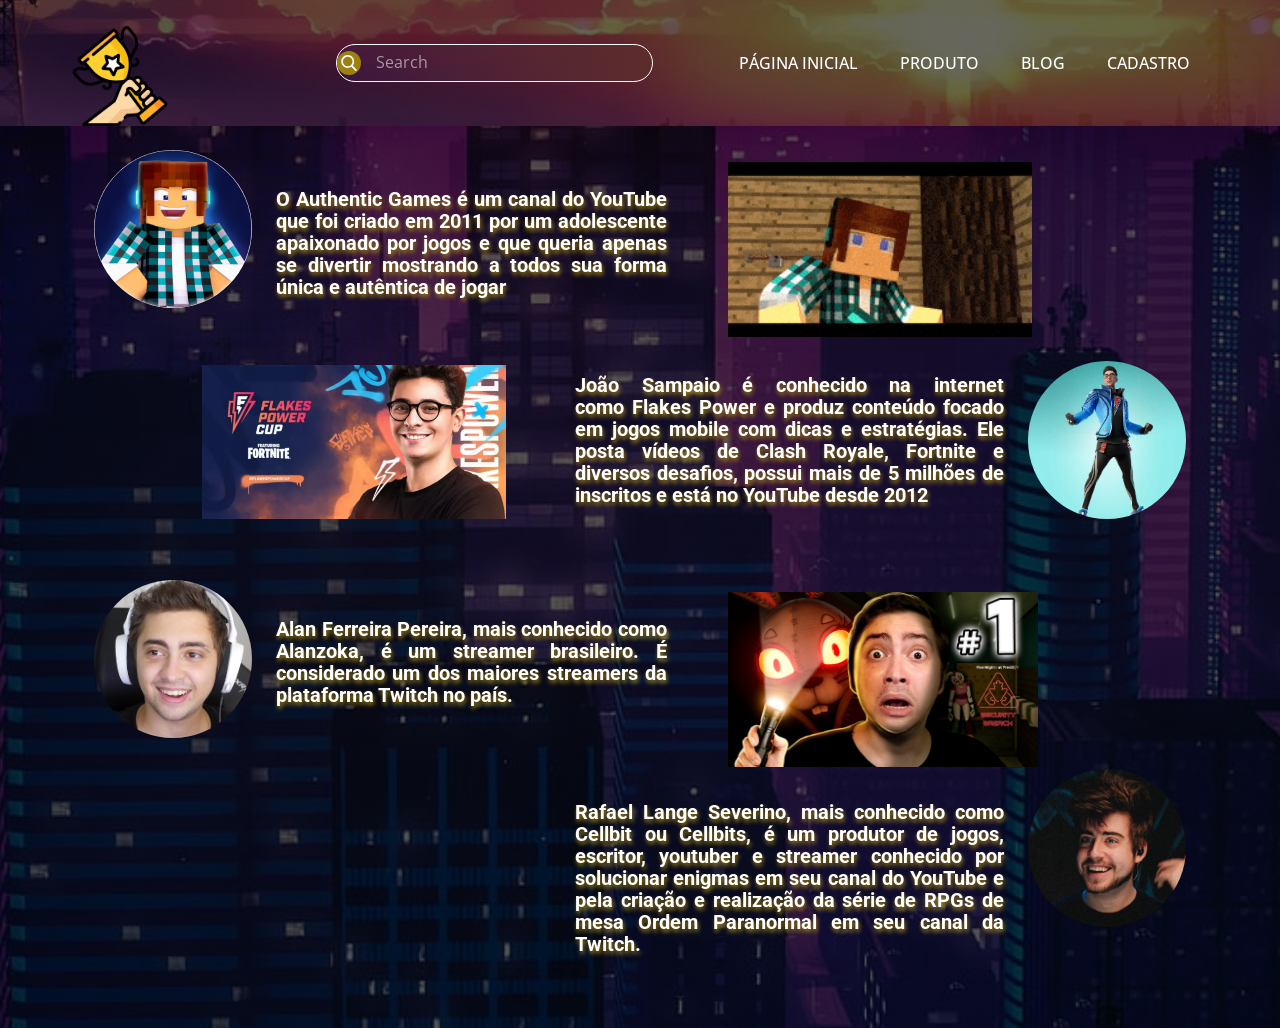
==== blog.html @ 0892b2dd "Add files via upload" ====
<!DOCTYPE html>
<html style="font-size: 16px;" lang="pt"><head>
    <meta name="viewport" content="width=device-width, initial-scale=1.0">
    <meta charset="utf-8">
    <meta name="keywords" content="​O Authentic Games&nbsp;é um canal do YouTube que foi criado em 2011 por um adolescente apaixonado por jogos e que queria apenas se divertir mostrando a todos sua forma única e autêntica de jogar, ​João Sampaio é conhecido na internet como&nbsp;Flakes Power&nbsp;e produz conteúdo focado em jogos mobile com dicas e estratégias. Ele posta vídeos de Clash Royale, Fortnite e diversos desafios, possui mais de 5 milhões de inscritos e está no YouTube desde 2012, ​Alan Ferreira Pereira, mais conhecido como Alanzoka, é um streamer brasileiro. É considerado um dos maiores streamers da plataforma Twitch no país., Rafael Lange Severino, mais conhecido como Cellbit ou Cellbits, é um produtor de jogos, escritor, youtuber e streamer conhecido por solucionar enigmas em seu canal do YouTube e pela criação e realização da série de RPGs de mesa Ordem Paranormal em seu canal da Twitch.">
    <meta name="description" content="">
    <title>blog</title>
    <link rel="stylesheet" href="nicepage.css" media="screen">
<link rel="stylesheet" href="blog.css" media="screen">
    <script class="u-script" type="text/javascript" src="jquery.js" defer=""></script>
    <script class="u-script" type="text/javascript" src="nicepage.js" defer=""></script>
    <meta name="generator" content="Nicepage 5.2.4, nicepage.com">
    <link id="u-theme-google-font" rel="stylesheet" href="https://fonts.googleapis.com/css?family=Roboto:100,100i,300,300i,400,400i,500,500i,700,700i,900,900i|Open+Sans:300,300i,400,400i,500,500i,600,600i,700,700i,800,800i">
    
    
    <script type="application/ld+json">{
		"@context": "http://schema.org",
		"@type": "Organization",
		"name": "",
		"logo": "images/1021100.png"
}</script>
    <meta name="theme-color" content="#478ac9">
    <meta property="og:title" content="blog">
    <meta property="og:type" content="website">
  </head>
  <body class="u-body u-xl-mode" data-lang="pt"><header class="u-clearfix u-header u-image u-shading u-header" id="sec-5f7d" data-image-width="1008" data-image-height="630"><div class="u-clearfix u-sheet u-sheet-1">
        <a href="Página-Inicial.html" class="u-image u-logo u-image-1" data-image-width="128" data-image-height="128" title="Página Inicial">
          <img src="images/1021100.png" class="u-logo-image u-logo-image-1">
        </a>
        <nav class="u-menu u-menu-one-level u-offcanvas u-offcanvas-shift u-menu-1" data-responsive-from="MD">
          <div class="menu-collapse" style="font-size: 1rem; letter-spacing: 0px; text-transform: uppercase; font-weight: 500;">
            <a class="u-button-style u-custom-active-border-color u-custom-active-color u-custom-border u-custom-border-color u-custom-borders u-custom-hover-border-color u-custom-hover-color u-custom-left-right-menu-spacing u-custom-padding-bottom u-custom-text-active-color u-custom-text-color u-custom-text-hover-color u-custom-top-bottom-menu-spacing u-file-icon u-nav-link u-text-active-palette-1-base u-text-hover-palette-2-base u-file-icon-1" href="#">
              <img src="images/7199733.png" alt="">
            </a>
          </div>
          <div class="u-custom-menu u-nav-container">
            <ul class="u-nav u-spacing-2 u-unstyled u-nav-1"><li class="u-nav-item"><a class="u-active-palette-1-base u-border-active-palette-1-base u-border-hover-palette-1-light-1 u-border-no-left u-border-no-right u-border-no-top u-button-style u-hover-palette-1-light-1 u-nav-link u-text-active-white u-text-body-alt-color u-text-hover-white" href="Página-Inicial.html" style="padding: 10px 20px;">Página Inicial</a>
</li><li class="u-nav-item"><a class="u-active-palette-1-base u-border-active-palette-1-base u-border-hover-palette-1-light-1 u-border-no-left u-border-no-right u-border-no-top u-button-style u-hover-palette-1-light-1 u-nav-link u-text-active-white u-text-body-alt-color u-text-hover-white" href="Produto.html" style="padding: 10px 20px;">Produto</a>
</li><li class="u-nav-item"><a class="u-active-palette-1-base u-border-active-palette-1-base u-border-hover-palette-1-light-1 u-border-no-left u-border-no-right u-border-no-top u-button-style u-hover-palette-1-light-1 u-nav-link u-text-active-white u-text-body-alt-color u-text-hover-white" href="blog/blog.html" style="padding: 10px 20px;">Blog</a>
</li><li class="u-nav-item"><a class="u-active-palette-1-base u-border-active-palette-1-base u-border-hover-palette-1-light-1 u-border-no-left u-border-no-right u-border-no-top u-button-style u-hover-palette-1-light-1 u-nav-link u-text-active-white u-text-body-alt-color u-text-hover-white" style="padding: 10px 20px;">Cadastro</a>
</li></ul>
          </div>
          <div class="u-custom-menu u-nav-container-collapse">
            <div class="u-black u-container-style u-inner-container-layout u-opacity u-opacity-95 u-sidenav">
              <div class="u-inner-container-layout u-sidenav-overflow">
                <div class="u-menu-close"></div>
                <ul class="u-align-center u-nav u-popupmenu-items u-unstyled u-nav-2"><li class="u-nav-item"><a class="u-button-style u-nav-link" href="Página-Inicial.html">Página Inicial</a>
</li><li class="u-nav-item"><a class="u-button-style u-nav-link" href="Produto.html">Produto</a>
</li><li class="u-nav-item"><a class="u-button-style u-nav-link" href="blog/blog.html">Blog</a>
</li><li class="u-nav-item"><a class="u-button-style u-nav-link">Cadastro</a>
</li></ul>
              </div>
            </div>
            <div class="u-black u-menu-overlay u-opacity u-opacity-70"></div>
          </div>
        </nav>
        <form action="#" method="get" class="u-border-1 u-border-white u-gradient u-radius-28 u-search u-search-left u-search-1">
          <button class="u-search-button" type="submit">
            <span class="u-custom-color-1 u-icon-circle u-search-icon u-spacing-10 u-search-icon-1">
              <svg class="u-svg-link" preserveAspectRatio="xMidYMin slice" viewBox="0 0 56.966 56.966"><use xmlns:xlink="http://www.w3.org/1999/xlink" xlink:href="#svg-b2c1"></use></svg>
              <svg xmlns="http://www.w3.org/2000/svg" xmlns:xlink="http://www.w3.org/1999/xlink" version="1.1" id="svg-b2c1" x="0px" y="0px" viewBox="0 0 56.966 56.966" style="enable-background:new 0 0 56.966 56.966;" xml:space="preserve" class="u-svg-content"><path d="M55.146,51.887L41.588,37.786c3.486-4.144,5.396-9.358,5.396-14.786c0-12.682-10.318-23-23-23s-23,10.318-23,23  s10.318,23,23,23c4.761,0,9.298-1.436,13.177-4.162l13.661,14.208c0.571,0.593,1.339,0.92,2.162,0.92  c0.779,0,1.518-0.297,2.079-0.837C56.255,54.982,56.293,53.08,55.146,51.887z M23.984,6c9.374,0,17,7.626,17,17s-7.626,17-17,17  s-17-7.626-17-17S14.61,6,23.984,6z"></path></svg>
            </span>
          </button>
          <input class="u-search-input u-text-body-alt-color" type="search" name="search" value="" placeholder="Search">
        </form>
      </div></header>
    <section class="u-clearfix u-image u-shading u-section-1" id="sec-f617" data-image-width="850" data-image-height="478">
      <div class="u-clearfix u-sheet u-sheet-1">
        <div class="u-image u-image-circle u-preserve-proportions u-image-1" alt="" data-image-width="900" data-image-height="900"></div>
        <img class="u-image u-image-default u-preserve-proportions u-image-2" src="images/DishonestDeliciousAlpinegoat-max-1mb.gif" alt="" data-image-width="240" data-image-height="138">
        <h2 class="u-align-justify u-text u-text-body-alt-color u-text-1"> O Authentic Games&nbsp;<b>é um canal do YouTube que foi criado em 2011 por um adolescente apaixonado por jogos e que queria apenas se divertir mostrando a todos sua forma única e autêntica de jogar</b>
        </h2>
        <div class="u-image u-image-circle u-preserve-proportions u-image-3" alt="" data-image-width="875" data-image-height="915"></div>
        <img class="u-image u-image-default u-image-4" src="images/aHR0cHM6Ly93d3cuZ2lueC50di91cGxvYWRzMi9Gb3J0bml0ZS9mbGFrZXNwb3dlcmN1cC9mbGFrZXMtcG93ZXItY3VwLnBuZw.webp" alt="" data-image-width="1200" data-image-height="686">
        <h2 class="u-align-justify u-text u-text-body-alt-color u-text-2"> João Sampaio é conhecido na internet como&nbsp;<b>Flakes Power</b>&nbsp;e produz conteúdo focado em jogos mobile com dicas e estratégias. Ele posta vídeos de Clash Royale, Fortnite e diversos desafios, possui mais de 5 milhões de inscritos e está no YouTube desde 2012
        </h2>
        <div class="u-image u-image-circle u-preserve-proportions u-image-5" alt="" data-image-width="1280" data-image-height="720"></div>
        <img class="u-image u-image-default u-preserve-proportions u-image-6" src="images/maxresdefault1.jpg" alt="" data-image-width="1280" data-image-height="720">
        <h2 class="u-align-justify u-text u-text-body-alt-color u-text-3"> Alan Ferreira Pereira, mais conhecido como Alanzoka, é um streamer brasileiro. É considerado um dos maiores streamers da plataforma Twitch no país.</h2>
        <div class="u-image u-image-circle u-preserve-proportions u-image-7" alt="" data-image-width="900" data-image-height="900"></div>
        <h2 class="u-align-justify u-text u-text-body-alt-color u-text-4">Rafael Lange Severino, mais conhecido como Cellbit ou Cellbits, é um produtor de jogos, escritor, youtuber e streamer conhecido por solucionar enigmas em seu canal do YouTube e pela criação e realização da série de RPGs de mesa Ordem Paranormal em seu canal da Twitch.</h2>
      </div>
    </section>
    
    
  
</body></html>
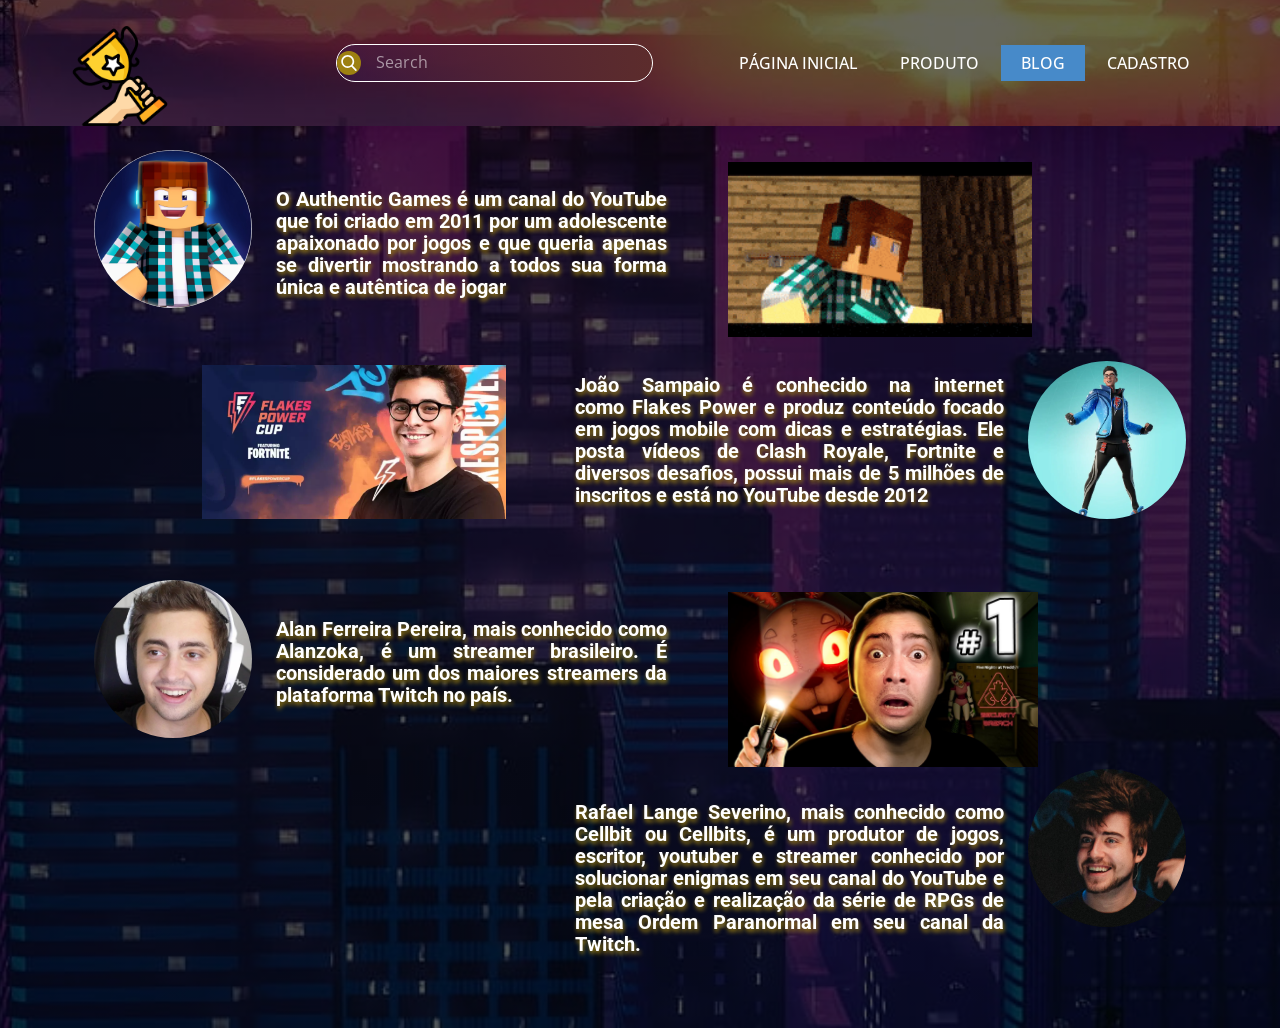
==== commit 6473dd79: "Add files via upload" ====
--- a/blog.html
+++ b/blog.html
@@ -36,7 +36,7 @@
           <div class="u-custom-menu u-nav-container">
             <ul class="u-nav u-spacing-2 u-unstyled u-nav-1"><li class="u-nav-item"><a class="u-active-palette-1-base u-border-active-palette-1-base u-border-hover-palette-1-light-1 u-border-no-left u-border-no-right u-border-no-top u-button-style u-hover-palette-1-light-1 u-nav-link u-text-active-white u-text-body-alt-color u-text-hover-white" href="Página-Inicial.html" style="padding: 10px 20px;">Página Inicial</a>
 </li><li class="u-nav-item"><a class="u-active-palette-1-base u-border-active-palette-1-base u-border-hover-palette-1-light-1 u-border-no-left u-border-no-right u-border-no-top u-button-style u-hover-palette-1-light-1 u-nav-link u-text-active-white u-text-body-alt-color u-text-hover-white" href="Produto.html" style="padding: 10px 20px;">Produto</a>
-</li><li class="u-nav-item"><a class="u-active-palette-1-base u-border-active-palette-1-base u-border-hover-palette-1-light-1 u-border-no-left u-border-no-right u-border-no-top u-button-style u-hover-palette-1-light-1 u-nav-link u-text-active-white u-text-body-alt-color u-text-hover-white" href="blog/blog.html" style="padding: 10px 20px;">Blog</a>
+</li><li class="u-nav-item"><a class="u-active-palette-1-base u-border-active-palette-1-base u-border-hover-palette-1-light-1 u-border-no-left u-border-no-right u-border-no-top u-button-style u-hover-palette-1-light-1 u-nav-link u-text-active-white u-text-body-alt-color u-text-hover-white" href="blog.html" style="padding: 10px 20px;">Blog</a>
 </li><li class="u-nav-item"><a class="u-active-palette-1-base u-border-active-palette-1-base u-border-hover-palette-1-light-1 u-border-no-left u-border-no-right u-border-no-top u-button-style u-hover-palette-1-light-1 u-nav-link u-text-active-white u-text-body-alt-color u-text-hover-white" style="padding: 10px 20px;">Cadastro</a>
 </li></ul>
           </div>
@@ -46,7 +46,7 @@
                 <div class="u-menu-close"></div>
                 <ul class="u-align-center u-nav u-popupmenu-items u-unstyled u-nav-2"><li class="u-nav-item"><a class="u-button-style u-nav-link" href="Página-Inicial.html">Página Inicial</a>
 </li><li class="u-nav-item"><a class="u-button-style u-nav-link" href="Produto.html">Produto</a>
-</li><li class="u-nav-item"><a class="u-button-style u-nav-link" href="blog/blog.html">Blog</a>
+</li><li class="u-nav-item"><a class="u-button-style u-nav-link" href="blog.html">Blog</a>
 </li><li class="u-nav-item"><a class="u-button-style u-nav-link">Cadastro</a>
 </li></ul>
               </div>
